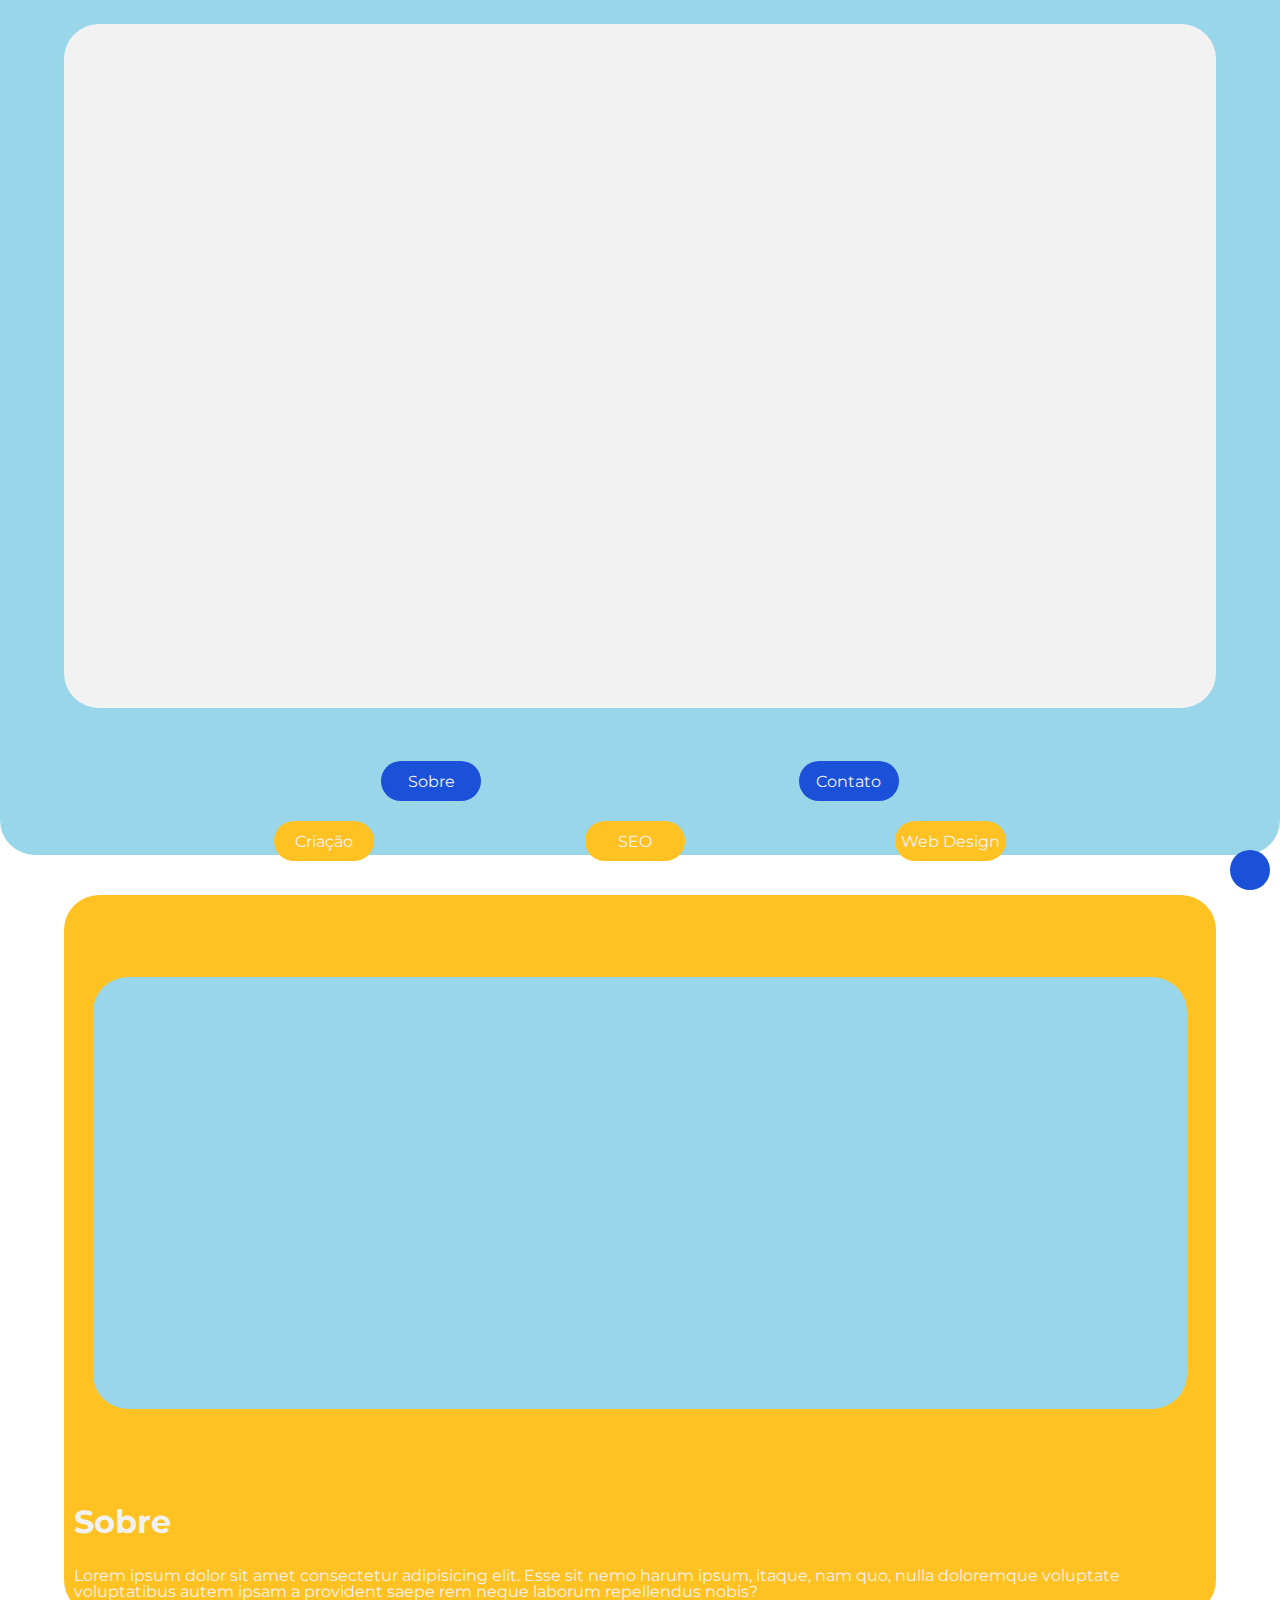
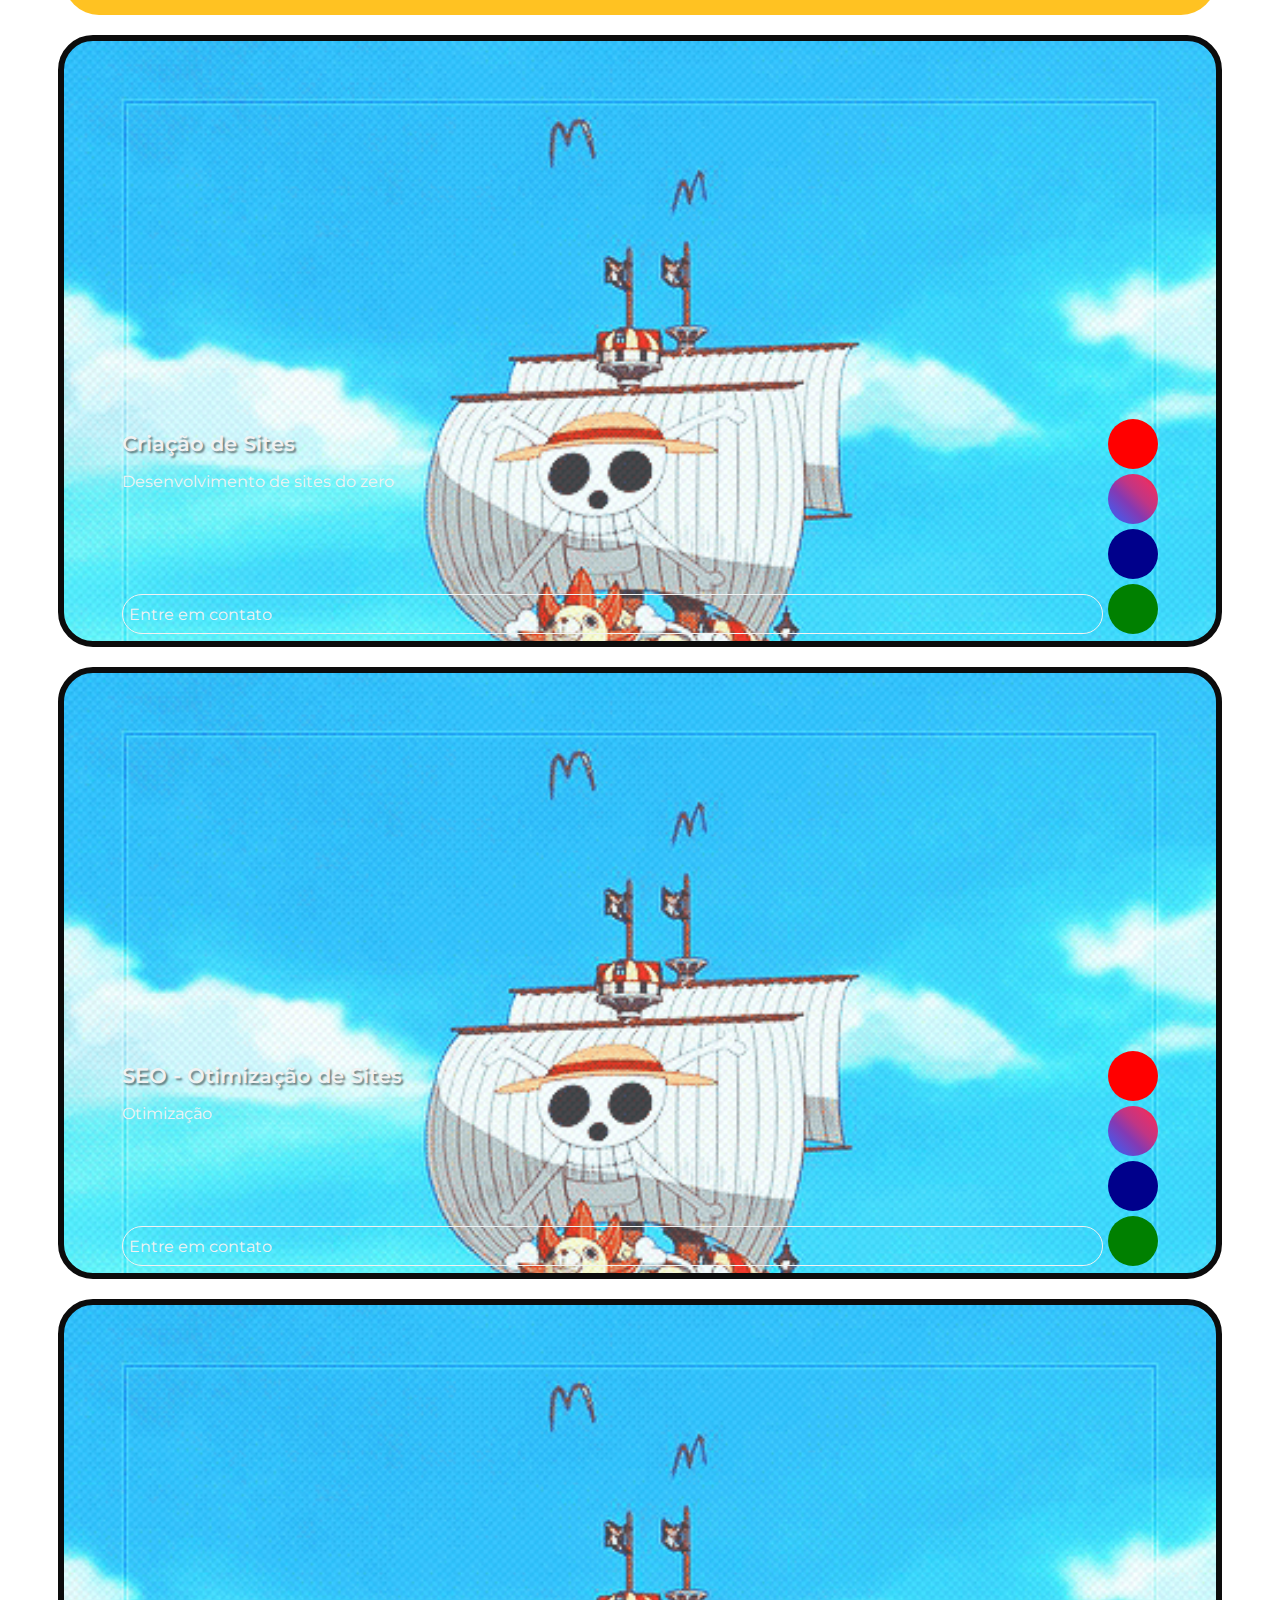
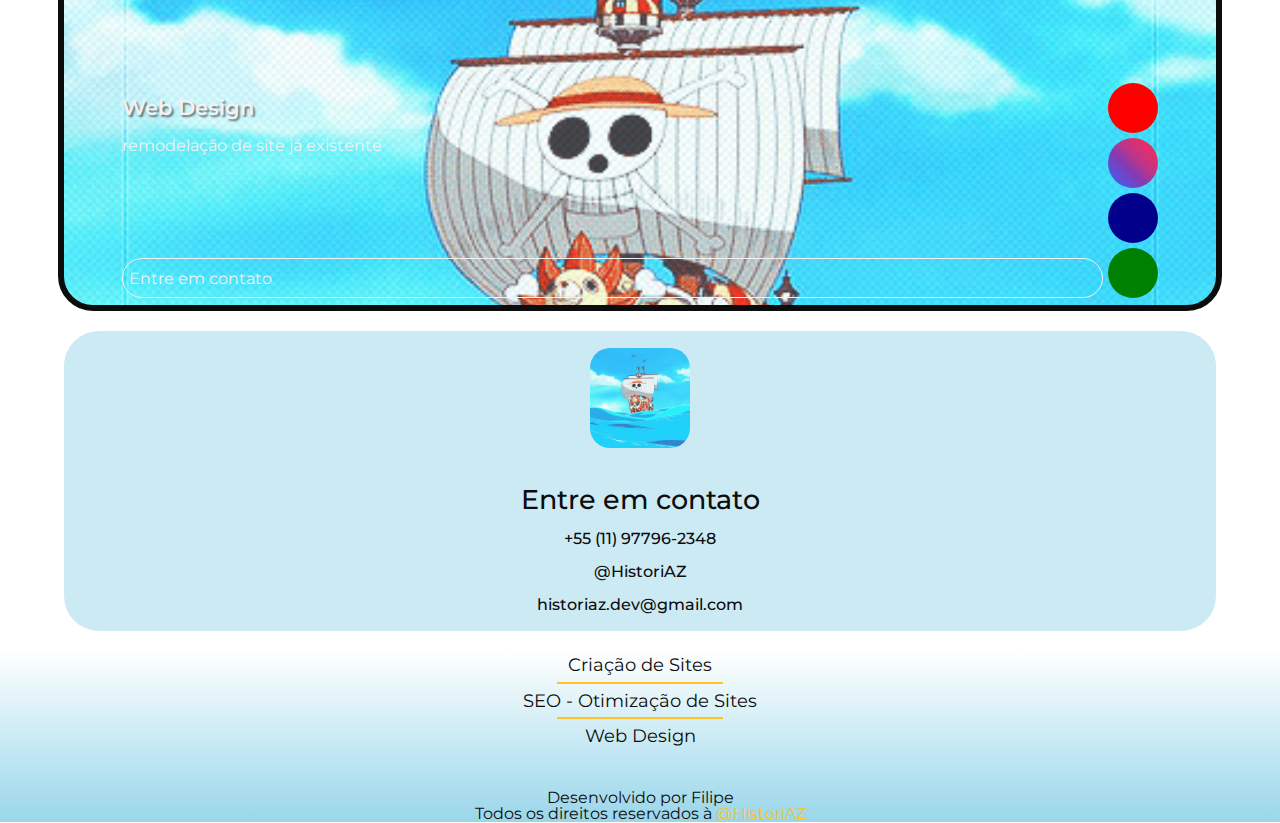
==== index.html @ 56e03912 "Initial commit" ====
<!DOCTYPE html>
<html lang="pt-BR">

<head>
  <meta charset="UTF-8">
  <meta name="viewport" content="width=device-width, initial-scale=1.0">
  <title>HistoriAZ</title>
  <link rel="stylesheet" href="styles/reset.css">
  <link rel="stylesheet" href="https://cdnjs.cloudflare.com/ajax/libs/font-awesome/6.5.2/css/all.min.css"
    integrity="sha512-SnH5WK+bZxgPHs44uWIX+LLJAJ9/2PkPKZ5QiAj6Ta86w+fsb2TkcmfRyVX3pBnMFcV7oQPJkl9QevSCWr3W6A=="
    crossorigin="anonymous" referrerpolicy="no-referrer"/>
  <link rel="stylesheet" href="styles/style.css">
</head>

<body>
  <header>
    <section class="logo">
      <div>
        <h1>HistoriAZ</h1>
      </div>
    </section>

    <section class="head-btn">
      <div class="btn-1">
        <button><a href="#">Sobre</a></button>
        <button><a href="#">Contato</a></button>
      </div>
      <div class="btn-2">
        <button><a href="#">Criação</a></button>
        <button><a href="#">SEO</a></button>
        <button><a href="#">Web Design</a></button>
      </div>
    </section>
  </header>

  <main>
    <section class="sobre">
      <div class="sobre-img">

      </div>
      <h2>Sobre</h2>
      <p>Lorem ipsum dolor sit amet consectetur adipisicing elit. Esse sit nemo harum ipsum, itaque, nam quo, nulla
        doloremque voluptate voluptatibus autem ipsam a provident saepe rem neque laborum repellendus nobis?</p>
    </section>

    <section class="dev">
      <div class="reel">
        <div class="conteudo">
          <h2>Criação de Sites</h2>
          <p>Desenvolvimento de sites do zero</p>
          <button>Entre em contato</button>
          <span class="like"><i class="fa-regular fa-heart"></i></span>
          <span class="redes-insta"><i class="fa-brands fa-instagram"></i></span>
          <span class="redes-git"><i class="fa-brands fa-github"></i></span>
          <span class="redes-wpp"><i class="fa-brands fa-whatsapp"></i></span>
        </div>
      </div>
    </section>

    <section class="seo">
      <div class="reel">
        <div class="conteudo">
          <h2>SEO - Otimização de Sites</h2>
          <p>Otimização</p>
          <button>Entre em contato</button>
          <span class="like"><i class="fa-regular fa-heart"></i></span>
          <span class="redes-insta"><i class="fa-brands fa-instagram"></i></span>
          <span class="redes-git"><i class="fa-brands fa-github"></i></span>
          <span class="redes-wpp"><i class="fa-brands fa-whatsapp"></i></span>
        </div>
      </div>
    </section>

    <section class="Web">
      <div class="reel">
        <div class="conteudo">
          <h2>Web Design</h2>
          <p>remodelação de site já existente</p>
          <button>Entre em contato</button>
          <span class="like"><i class="fa-regular fa-heart"></i></span>
          <span class="redes-insta"><i class="fa-brands fa-instagram"></i></span>
          <span class="redes-git"><i class="fa-brands fa-github"></i></span>
          <span class="redes-wpp"><i class="fa-brands fa-whatsapp"></i></span>
        </div>
      </div>
    </section>

    <section class="contato">
      <div class="img-ctt"></div>
      <h2>Entre em contato</h2>
      <p>+55 (11) 97796-2348</p>
      <p>@HistoriAZ</p>
      <p>historiaz.dev@gmail.com</p>
    </section>

    <div class="voltar" onclick="window.scroll(0, 0)">
      <span>
        <i class="fa-solid fa-angle-up"></i>
      </span>
    </div>
  </main>

  <footer>
    <div class="servicos">
      <ul>
        <li>Criação de Sites</li>
        <hr>
        <li>SEO - Otimização de Sites</li>
        <hr>
        <li>Web Design</li>
      </ul>
    </div>

    <div class="redes">
      <span class="redes-insta"><i class="fa-brands fa-instagram"></i></span>
      <span class="redes-git"><i class="fa-brands fa-github"></i></span>
      <span class="redes-wpp"><i class="fa-brands fa-whatsapp"></i></span>
    </div>

    <div class="direitos">
      <p>Desenvolvido por Filipe</p>
      <p>Todos os direitos reservados à <a href="#">@HistoriAZ</a></p>
    </div>
  </footer>

  <script src="script.js"></script>
</body>

</html>
---- styles/style.css ----
@import url("https://fonts.googleapis.com/css2?family=Montserrat:ital,wght@0,100..900;1,100..900&display=swap");
:root {
  --preto: #0C0C0C;
  --branco: #F2F2F2;
  --azul-1: #1B50D8;
  --azul-2: #99D6EA;
  --amarelo-1: #FFC222;
  --amarelo-2: #f3d382;
  --fonte-1: "Montserrat", sans-serif;
  --size: 16px;
  --suave: .5s ease;
}

* {
  font-family: var(--fonte-1);
  font-size: var(--size);
  transition: var(--suave);
  color: var(--branco);
}

html {
  scroll-behavior: smooth;
}

header {
  background-color: var(--azul-2);
  font-family: var(--fonte-1);
  height: 95vh;
  border-radius: 0 0 35px 35px;
  margin-bottom: 40px;
  display: flex;
  justify-content: space-evenly;
  align-items: center;
  flex-direction: column;
}
header .logo {
  background-color: var(--branco);
  border-radius: 35px;
  width: 90%;
  height: 80%;
  display: grid;
  place-items: center;
}
header .head-btn {
  width: 100%;
  display: flex;
  justify-content: space-evenly;
  flex-direction: column;
  align-items: center;
  gap: 20px;
}
header .head-btn div {
  display: flex;
  justify-content: space-evenly;
  width: 90%;
  transform: translateY(30px);
}
header .head-btn div button {
  min-width: 100px;
  height: 40px;
  border-radius: 50px;
  border: none;
}
header .head-btn div button:hover {
  box-shadow: inset 0px -5px 5px rgba(0, 0, 0, 0.2);
}
header .head-btn div button:hover a {
  font-weight: bold;
  font-size: calc(var(--size) * 1.1);
  text-shadow: 1px 1px 2px rgba(0, 0, 0, 0.5);
}
header .head-btn div button a {
  text-decoration: none;
}
header .head-btn div:nth-child(1) button {
  background-color: var(--azul-1);
}
header .head-btn div:nth-child(2) button {
  background-color: var(--amarelo-1);
}

main .sobre {
  display: flex;
  flex-direction: column;
  justify-content: space-evenly;
  margin: auto;
  background-color: var(--amarelo-1);
  width: 90%;
  height: 80vh;
  border-radius: 35px;
}
main .sobre .sobre-img {
  margin: auto;
  width: 95%;
  height: 60%;
  border-radius: 35px;
  display: grid;
  place-items: center;
  background-color: var(--azul-2);
}
main .sobre h2 {
  font-size: calc(var(--size) * 2);
  font-weight: bold;
  margin: 15px 10px;
}
main .sobre p {
  padding: 15px 10px;
}
main .reel {
  margin: 20px auto;
  width: 90%;
  height: 600px;
  background: url(../assets/city.gif) no-repeat;
  background-size: cover;
  border-radius: 35px;
  border: 6px solid var(--preto);
  display: grid;
  grid-template-rows: 1fr auto;
  grid-template-areas: "gif" "cont";
}
main .reel .conteudo {
  width: 90%;
  margin: auto;
  display: grid;
  gap: 5px;
  grid-area: cont;
  margin-bottom: 7px;
  grid-template-columns: auto 50px;
  grid-template-rows: repeat(4, fr);
  grid-template-areas: "tt like" "txt insta" "txt git" "pgt wpp";
}
main .reel .conteudo span {
  height: 50px;
  width: 50px;
  display: grid;
  place-items: center;
  border-radius: 50%;
}
main .reel .conteudo span i {
  font-size: calc(var(--size) * 2);
}
main .reel .conteudo h2 {
  grid-area: tt;
  display: flex;
  align-items: center;
  font-size: calc(var(--size) * 1.3);
  font-weight: 600;
  text-shadow: 2px 2px 2px rgba(0, 0, 0, 0.5);
}
main .reel .conteudo p {
  grid-area: txt;
}
main .reel .conteudo .like {
  background-color: red;
  grid-area: like;
}
main .reel .conteudo .redes-insta {
  background: linear-gradient(45deg, #405de6, #5851db, #833ab4, #c13584, #e1306c, #fd1d1d);
  grid-area: insta;
}
main .reel .conteudo .redes-git {
  background-color: darkblue;
  grid-area: git;
}
main .reel .conteudo .redes-wpp {
  background-color: green;
  grid-area: wpp;
}
main .reel .conteudo button {
  align-self: end;
  grid-area: pgt;
  text-align: left;
  background-color: transparent;
  border: 1px solid var(--branco);
  border-radius: 50px;
  height: 40px;
  width: 100%;
}
main .contato {
  display: flex;
  justify-content: space-evenly;
  align-items: center;
  flex-direction: column;
  width: 90%;
  height: 300px;
  margin: auto;
  background-color: rgba(153, 214, 234, 0.5);
  border-radius: 35px;
}
main .contato .img-ctt {
  width: 100px;
  height: 100px;
  background: var(--azul-1) url(../assets/city.gif) no-repeat;
  background-size: contain;
  border-radius: 20px;
  margin-bottom: 20px;
}
main .contato h2 {
  font-size: calc(var(--size) * 1.7);
  color: var(--preto);
  font-weight: 500;
}
main .contato p {
  color: var(--preto) !important;
  font-weight: 500;
}
main .voltar {
  width: 40px;
  height: 40px;
  background-color: var(--azul-1);
  position: fixed;
  bottom: 10px;
  right: 10px;
  cursor: pointer;
  border-radius: 50%;
  display: grid;
  place-items: center;
}
main .voltar span i {
  font-size: calc(var(--size) * 1.5);
}

footer {
  font-family: var(--fonte-1);
  background: linear-gradient(to bottom, transparent, var(--azul-2));
  margin-top: 20px;
  display: flex;
  flex-direction: column;
  justify-content: space-evenly;
  align-items: center;
}
footer .servicos ul {
  text-align: center;
}
footer .servicos ul li {
  color: var(--preto);
  margin: 5px auto;
  font-size: calc(var(--size) * 1.1);
}
footer .servicos ul hr {
  border: 1px solid var(--amarelo-1);
  width: 70%;
}
footer .redes {
  width: 90%;
  margin: auto;
  display: flex;
  justify-content: center;
  gap: 15%;
  margin: 20px auto;
}
footer .redes i {
  font-size: calc(var(--size) * 2);
}
footer .direitos p {
  color: var(--preto);
  text-align: center;
}
footer .direitos p a {
  color: var(--amarelo-1);
  text-decoration: none;
}/*# sourceMappingURL=style.css.map */
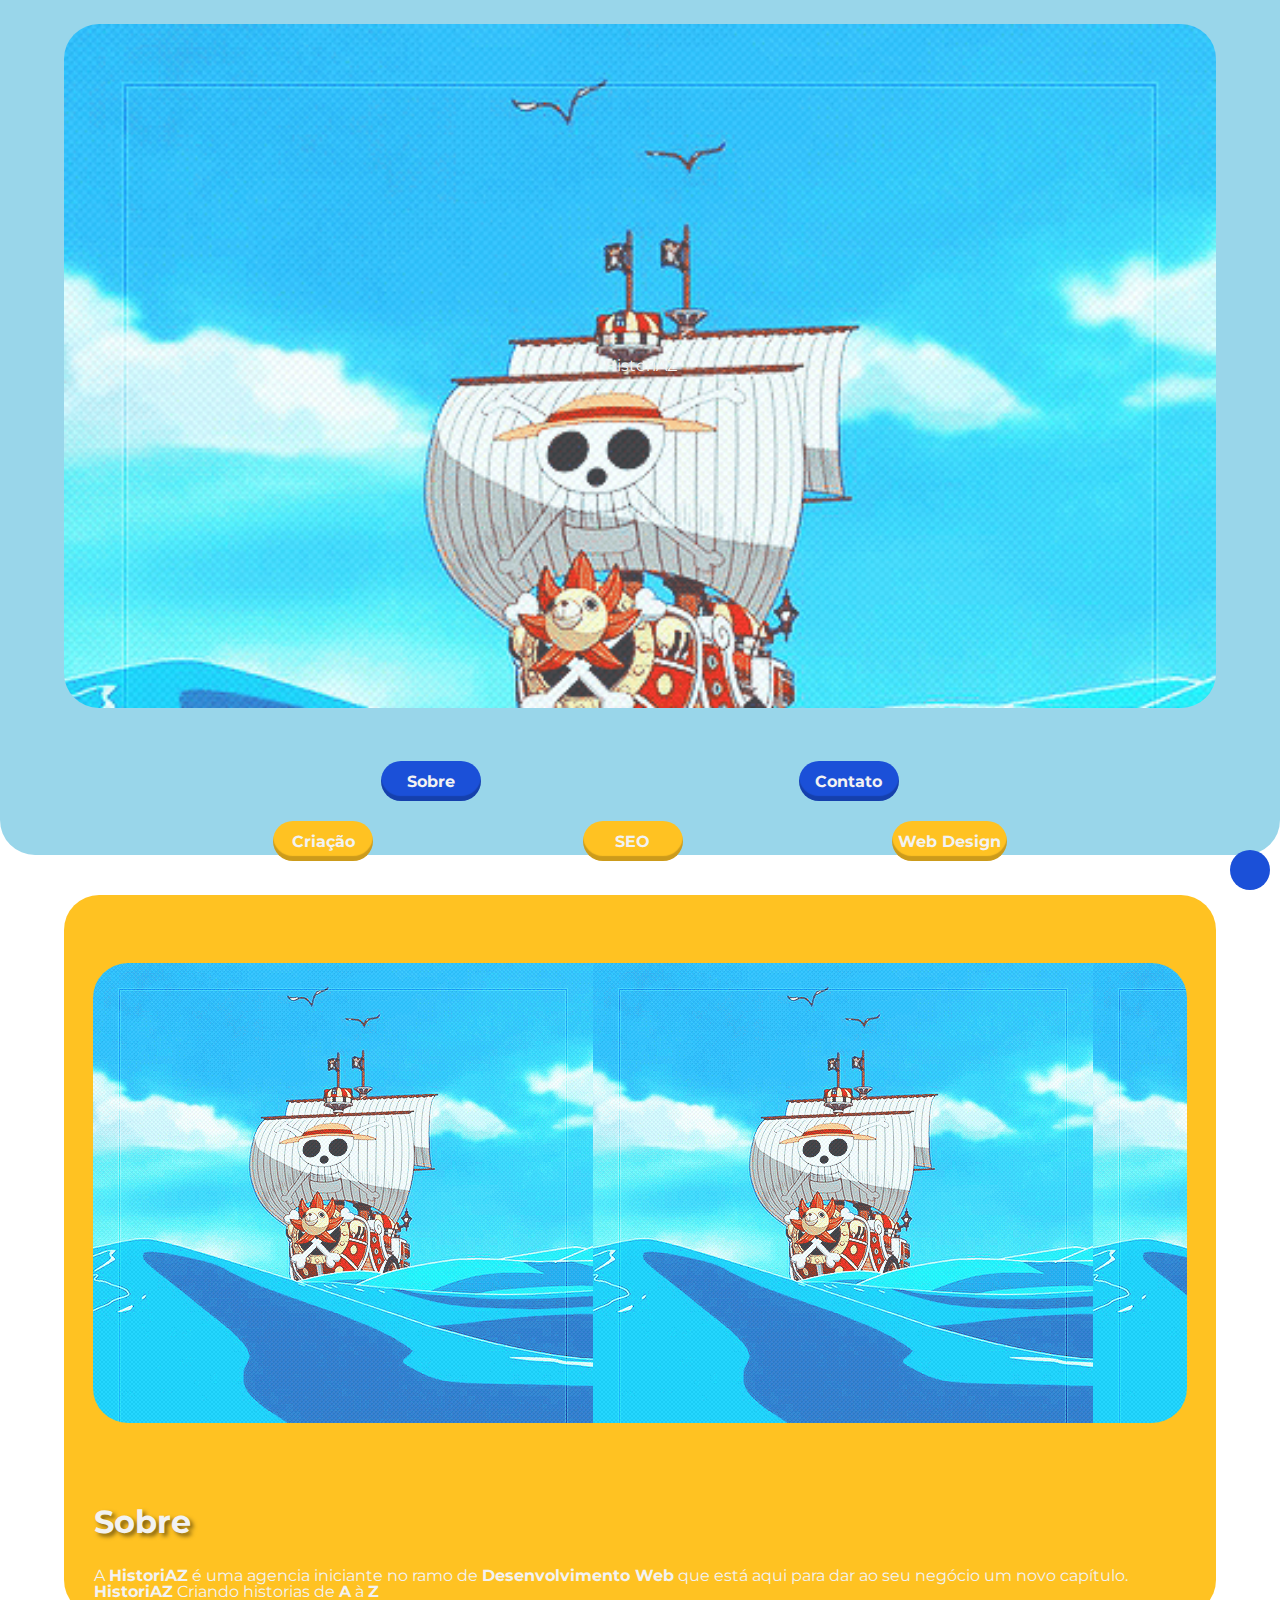
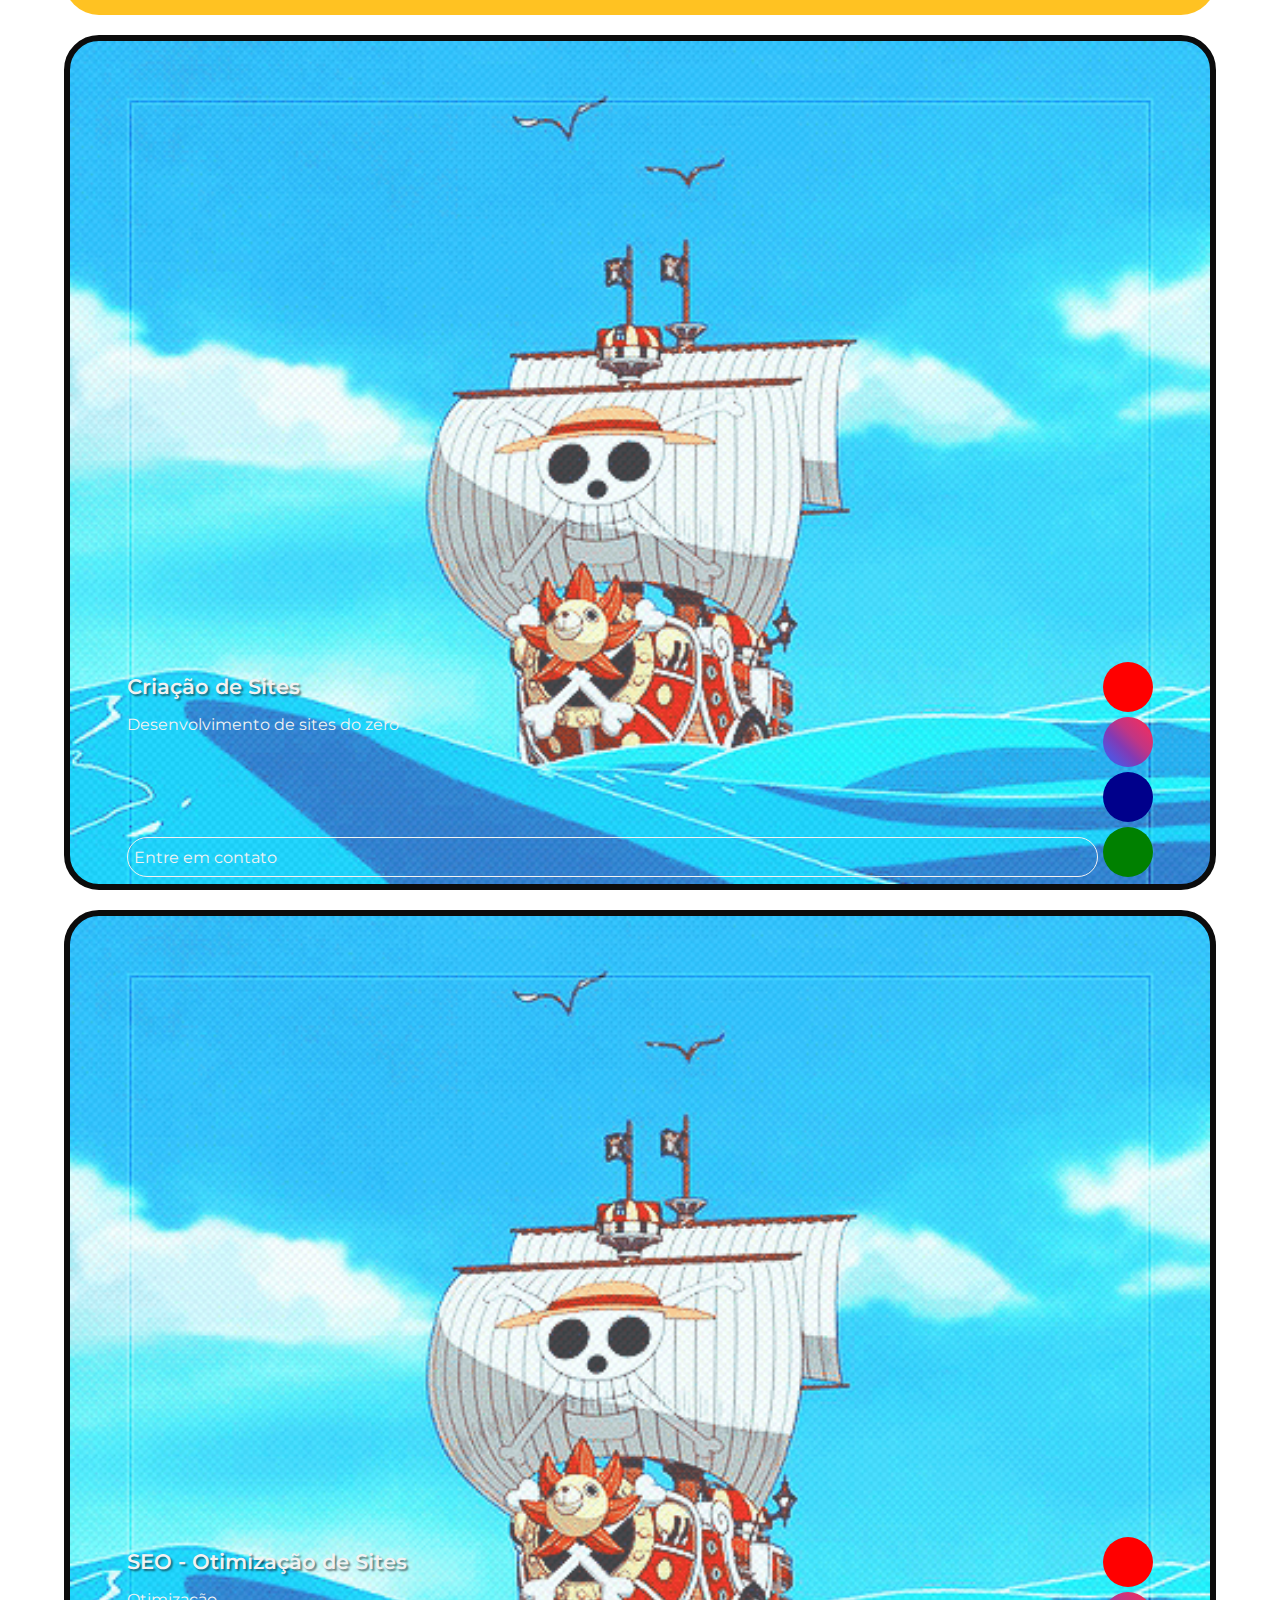
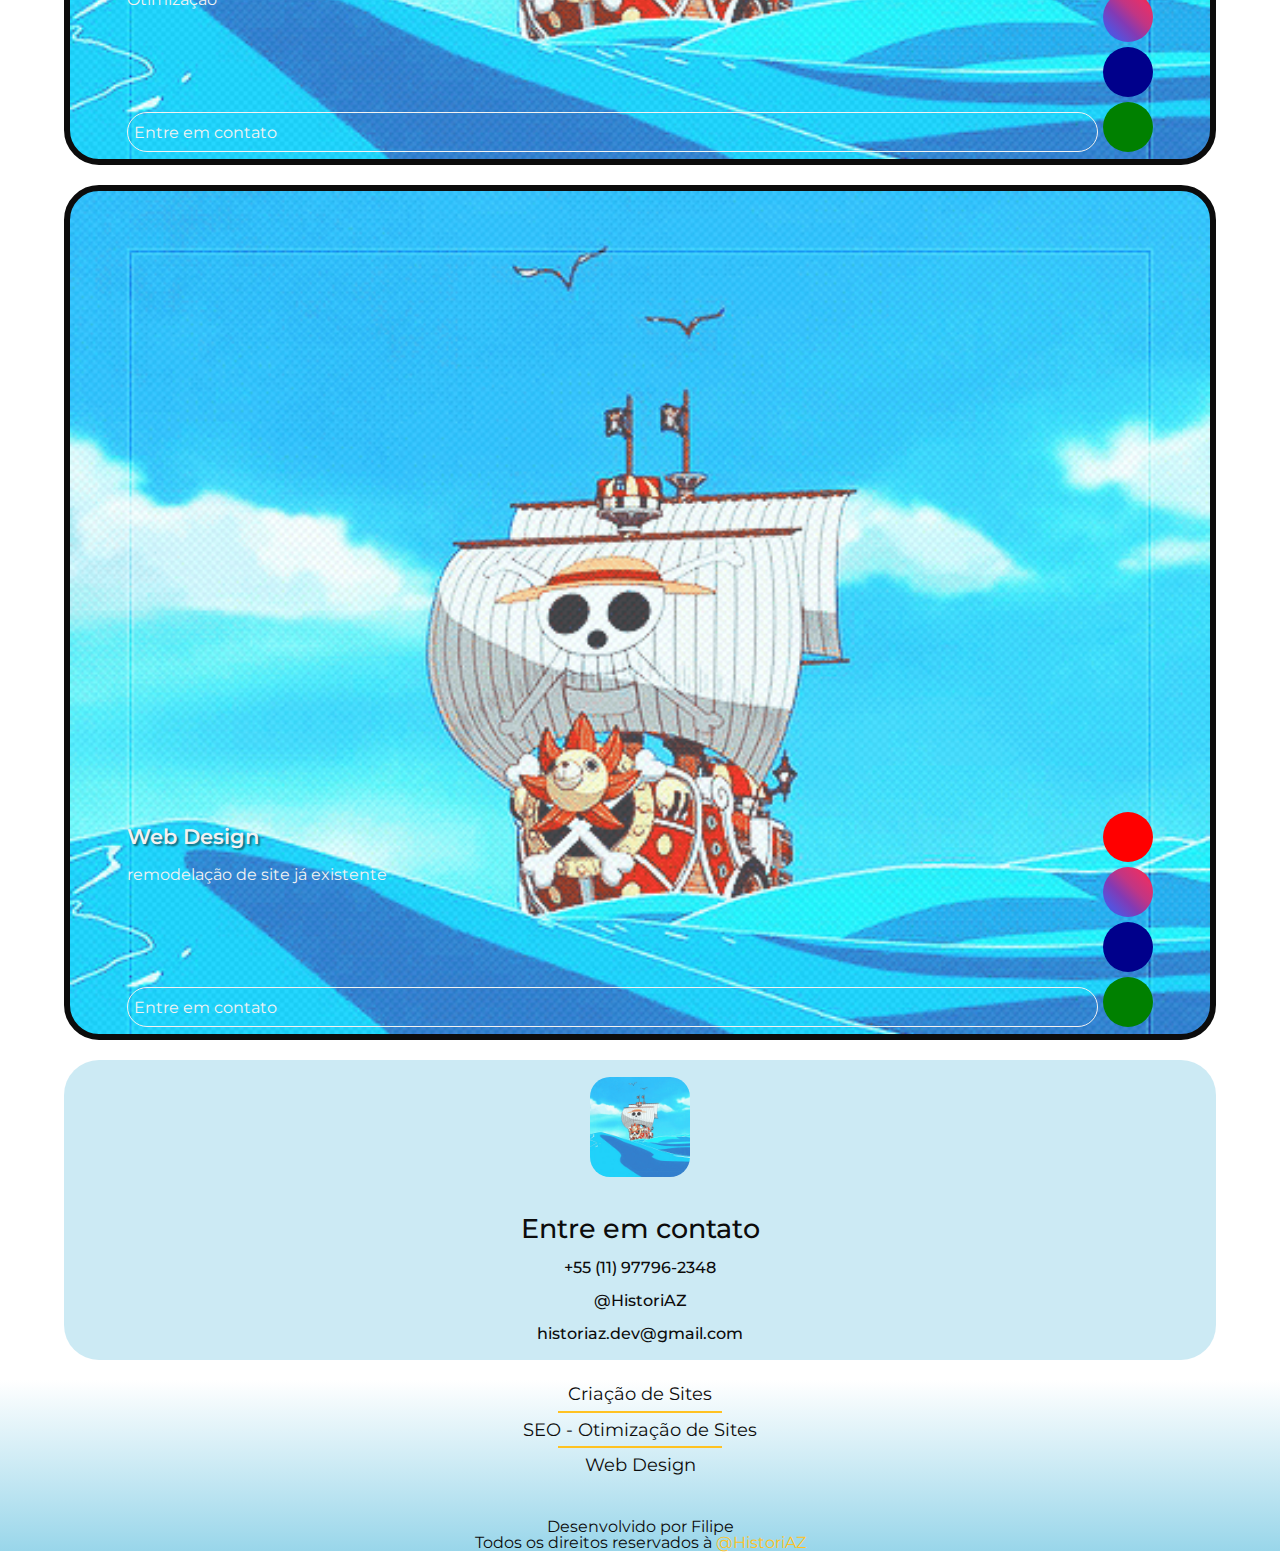
==== commit 14315f19: "reel vh" ====
--- a/index.html
+++ b/index.html
@@ -8,7 +8,7 @@
   <link rel="stylesheet" href="styles/reset.css">
   <link rel="stylesheet" href="https://cdnjs.cloudflare.com/ajax/libs/font-awesome/6.5.2/css/all.min.css"
     integrity="sha512-SnH5WK+bZxgPHs44uWIX+LLJAJ9/2PkPKZ5QiAj6Ta86w+fsb2TkcmfRyVX3pBnMFcV7oQPJkl9QevSCWr3W6A=="
-    crossorigin="anonymous" referrerpolicy="no-referrer"/>
+    crossorigin="anonymous" referrerpolicy="no-referrer" />
   <link rel="stylesheet" href="styles/style.css">
 </head>
 
@@ -39,8 +39,11 @@
 
       </div>
       <h2>Sobre</h2>
-      <p>Lorem ipsum dolor sit amet consectetur adipisicing elit. Esse sit nemo harum ipsum, itaque, nam quo, nulla
-        doloremque voluptate voluptatibus autem ipsam a provident saepe rem neque laborum repellendus nobis?</p>
+      <p>A <strong>HistoriAZ</strong> é uma agencia iniciante no ramo de <strong>Desenvolvimento Web</strong> que está aqui para dar ao
+        seu negócio um novo capítulo.
+        <br>
+        <strong>HistoriAZ</strong> Criando historias de <span>A</span> à <span>Z</span>
+      </p>
     </section>
 
     <section class="dev">
--- a/styles/style.css
+++ b/styles/style.css
@@ -16,6 +16,7 @@
   font-size: var(--size);
   transition: var(--suave);
   color: var(--branco);
+  box-sizing: border-box;
 }
 
 html {
@@ -32,9 +33,11 @@
   justify-content: space-evenly;
   align-items: center;
   flex-direction: column;
+  cursor: default;
 }
 header .logo {
-  background-color: var(--branco);
+  background: url(../assets/city.gif) no-repeat;
+  background-size: cover;
   border-radius: 35px;
   width: 90%;
   height: 80%;
@@ -60,14 +63,16 @@
   height: 40px;
   border-radius: 50px;
   border: none;
+  box-shadow: inset 0px -5px 1px rgba(0, 0, 0, 0.2);
+  font-weight: bold;
 }
 header .head-btn div button:hover {
-  box-shadow: inset 0px -5px 5px rgba(0, 0, 0, 0.2);
+  box-shadow: none;
+  cursor: pointer;
 }
 header .head-btn div button:hover a {
-  font-weight: bold;
-  font-size: calc(var(--size) * 1.1);
-  text-shadow: 1px 1px 2px rgba(0, 0, 0, 0.5);
+  font-size: calc(var(--size) * 0.95);
+  text-shadow: 0px -1px 2px rgba(0, 0, 0, 0.2);
 }
 header .head-btn div button a {
   text-decoration: none;
@@ -88,28 +93,45 @@
   width: 90%;
   height: 80vh;
   border-radius: 35px;
+  cursor: default;
 }
 main .sobre .sobre-img {
   margin: auto;
   width: 95%;
-  height: 60%;
-  border-radius: 35px;
-  display: grid;
-  place-items: center;
-  background-color: var(--azul-2);
+  height: 64%;
+  border-radius: 35px;
+  display: grid;
+  place-items: center;
+  background: url(../assets/city.gif);
 }
 main .sobre h2 {
   font-size: calc(var(--size) * 2);
   font-weight: bold;
-  margin: 15px 10px;
+  margin: 15px 30px;
+  text-shadow: 3px 3px 4px rgba(0, 0, 0, 0.5);
 }
 main .sobre p {
-  padding: 15px 10px;
+  padding: 15px 30px;
+}
+main .sobre p strong {
+  font-weight: bold;
+}
+main .sobre p strong:hover {
+  text-decoration: underline;
+}
+main .sobre p span {
+  font-weight: bold;
+  animation: glow infinite 10s ease;
+}
+@keyframes glow {
+  50% {
+    color: var(--azul-1);
+  }
 }
 main .reel {
   margin: 20px auto;
   width: 90%;
-  height: 600px;
+  height: 95vh;
   background: url(../assets/city.gif) no-repeat;
   background-size: cover;
   border-radius: 35px;
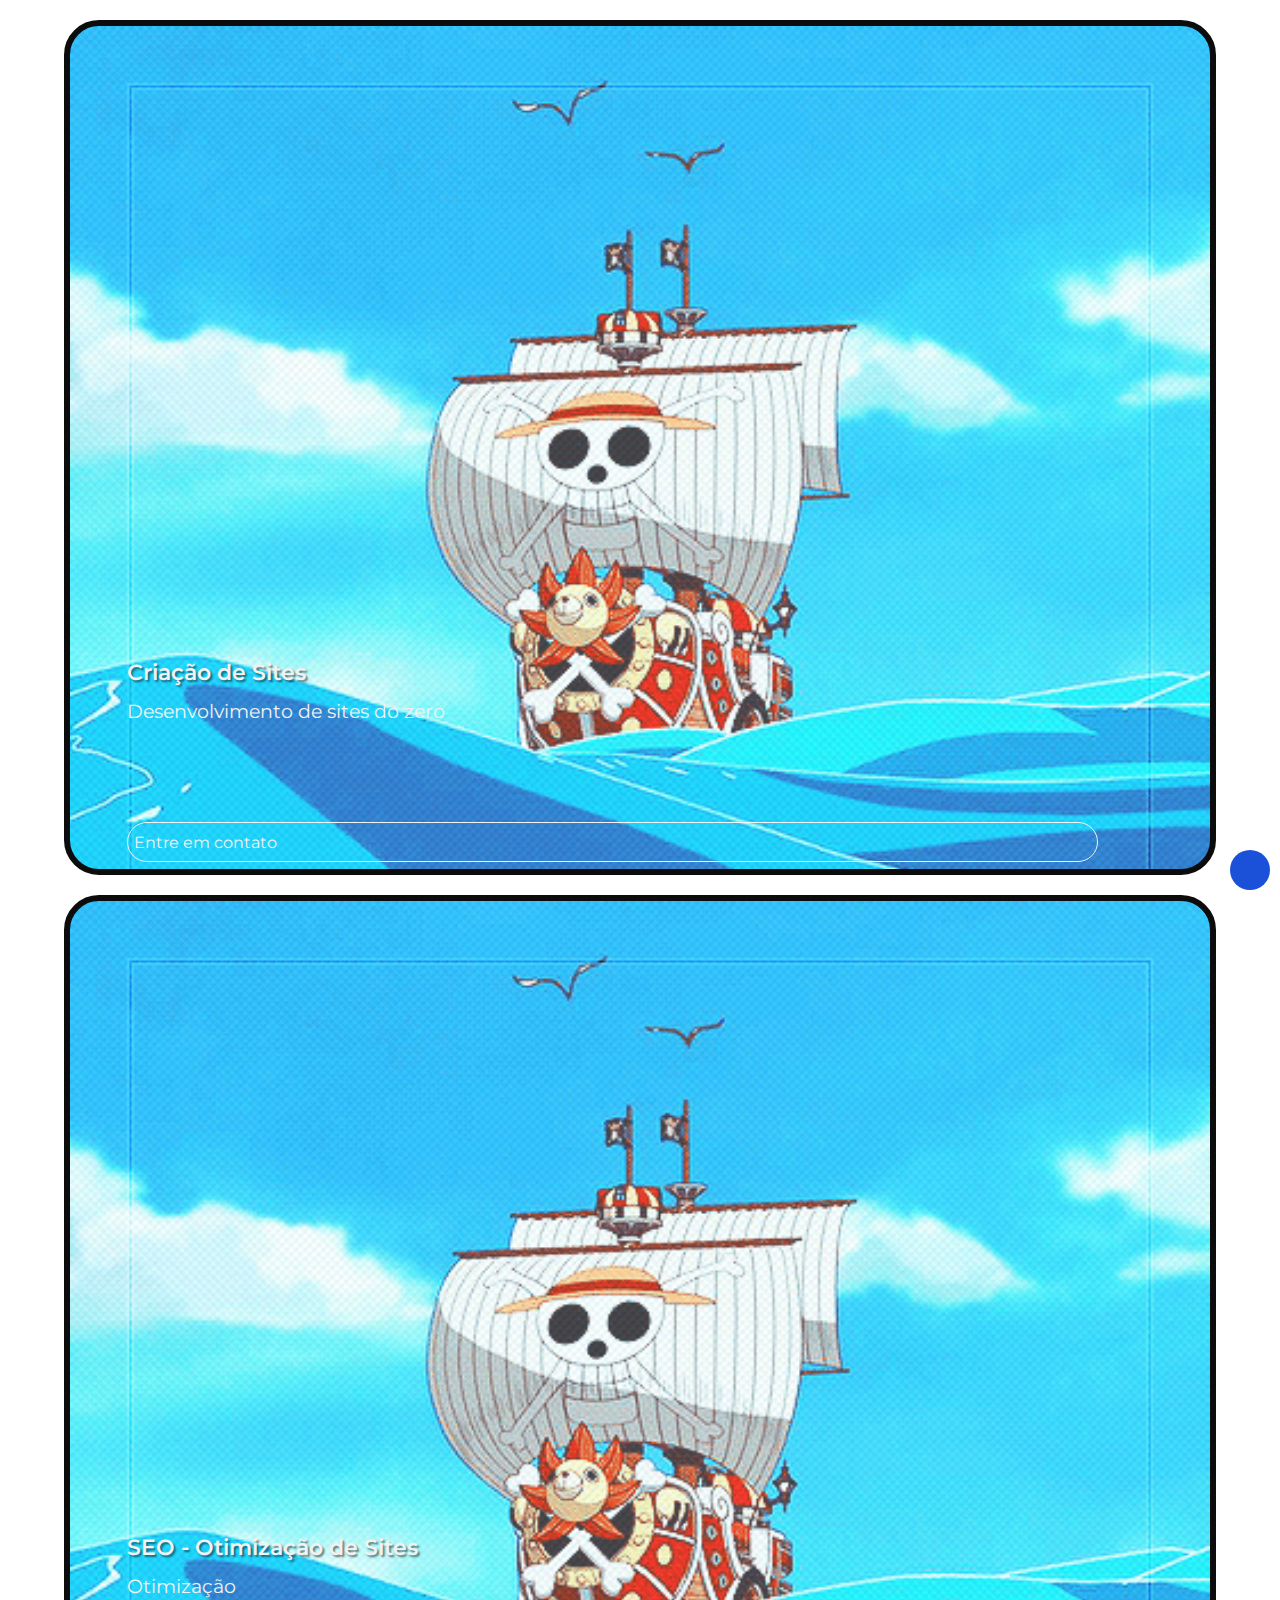
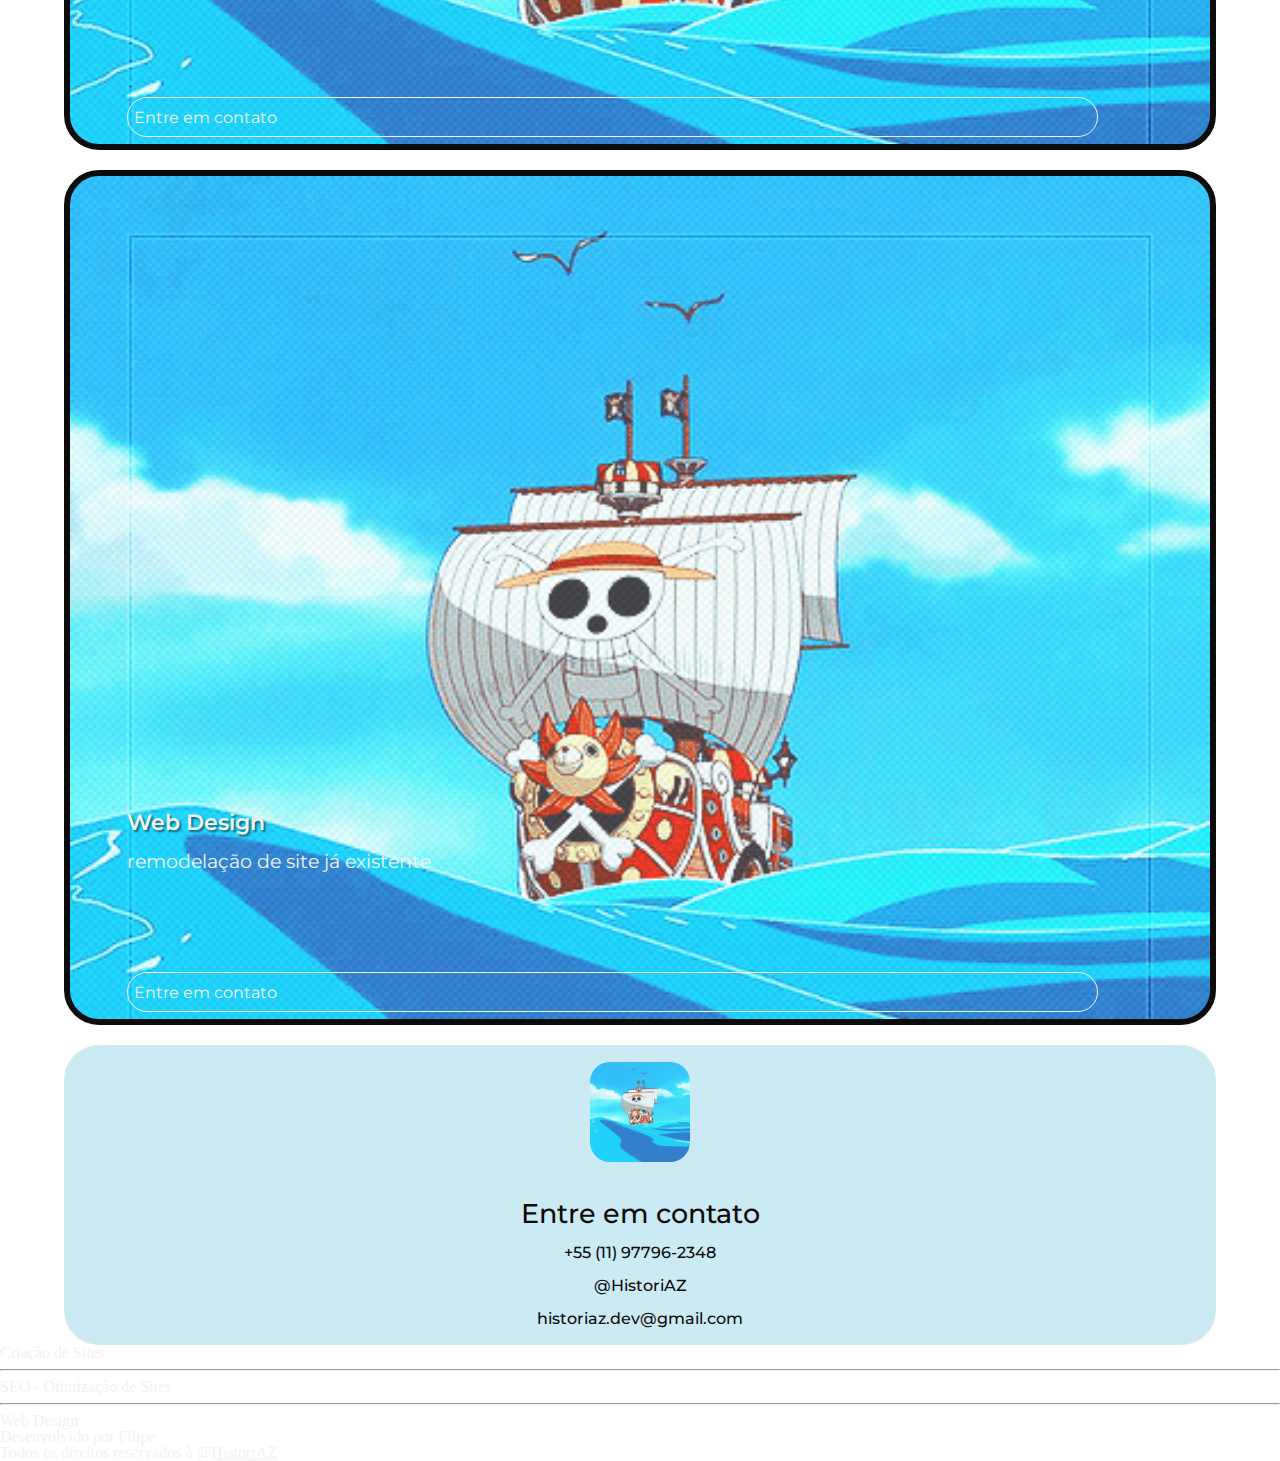
==== commit 3cb1075e: "like" ====
--- a/index.html
+++ b/index.html
@@ -13,7 +13,7 @@
 </head>
 
 <body>
-  <header>
+  <!-- <header>
     <section class="logo">
       <div>
         <h1>HistoriAZ</h1>
@@ -31,10 +31,10 @@
         <button><a href="#">Web Design</a></button>
       </div>
     </section>
-  </header>
+  </header> -->
 
   <main>
-    <section class="sobre">
+    <!-- <section class="sobre">
       <div class="sobre-img">
 
       </div>
@@ -44,7 +44,7 @@
         <br>
         <strong>HistoriAZ</strong> Criando historias de <span>A</span> à <span>Z</span>
       </p>
-    </section>
+    </section> -->
 
     <section class="dev">
       <div class="reel">
--- a/styles/style.css
+++ b/styles/style.css
@@ -136,6 +136,7 @@
   background-size: cover;
   border-radius: 35px;
   border: 6px solid var(--preto);
+  cursor: default;
   display: grid;
   grid-template-rows: 1fr auto;
   grid-template-areas: "gif" "cont";
@@ -159,34 +160,45 @@
   border-radius: 50%;
 }
 main .reel .conteudo span i {
-  font-size: calc(var(--size) * 2);
+  font-size: calc(var(--size) * 2.3);
+  cursor: pointer;
 }
 main .reel .conteudo h2 {
   grid-area: tt;
   display: flex;
   align-items: center;
-  font-size: calc(var(--size) * 1.3);
+  font-size: calc(var(--size) * 1.4);
   font-weight: 600;
   text-shadow: 2px 2px 2px rgba(0, 0, 0, 0.5);
 }
 main .reel .conteudo p {
   grid-area: txt;
+  font-size: calc(var(--size) * 1.2);
+  padding-right: 1em;
 }
 main .reel .conteudo .like {
-  background-color: red;
   grid-area: like;
 }
+main .reel .conteudo .like .fa-solid {
+  color: red;
+}
 main .reel .conteudo .redes-insta {
-  background: linear-gradient(45deg, #405de6, #5851db, #833ab4, #c13584, #e1306c, #fd1d1d);
   grid-area: insta;
+  background: -webkit-linear-gradient(#f9ce34, #ee2a7b, #6228d7);
+  -webkit-background-clip: text;
+  -webkit-text-fill-color: transparent;
 }
 main .reel .conteudo .redes-git {
-  background-color: darkblue;
   grid-area: git;
 }
+main .reel .conteudo .redes-git i {
+  color: #0D1117;
+}
 main .reel .conteudo .redes-wpp {
-  background-color: green;
   grid-area: wpp;
+}
+main .reel .conteudo .redes-wpp i {
+  color: #25D366;
 }
 main .reel .conteudo button {
   align-self: end;
@@ -241,8 +253,7 @@
 main .voltar span i {
   font-size: calc(var(--size) * 1.5);
 }
-
-footer {
+main footer {
   font-family: var(--fonte-1);
   background: linear-gradient(to bottom, transparent, var(--azul-2));
   margin-top: 20px;
@@ -251,19 +262,19 @@
   justify-content: space-evenly;
   align-items: center;
 }
-footer .servicos ul {
+main footer .servicos ul {
   text-align: center;
 }
-footer .servicos ul li {
+main footer .servicos ul li {
   color: var(--preto);
   margin: 5px auto;
   font-size: calc(var(--size) * 1.1);
 }
-footer .servicos ul hr {
+main footer .servicos ul hr {
   border: 1px solid var(--amarelo-1);
   width: 70%;
 }
-footer .redes {
+main footer .redes {
   width: 90%;
   margin: auto;
   display: flex;
@@ -271,14 +282,14 @@
   gap: 15%;
   margin: 20px auto;
 }
-footer .redes i {
+main footer .redes i {
   font-size: calc(var(--size) * 2);
 }
-footer .direitos p {
+main footer .direitos p {
   color: var(--preto);
   text-align: center;
 }
-footer .direitos p a {
+main footer .direitos p a {
   color: var(--amarelo-1);
   text-decoration: none;
 }/*# sourceMappingURL=style.css.map */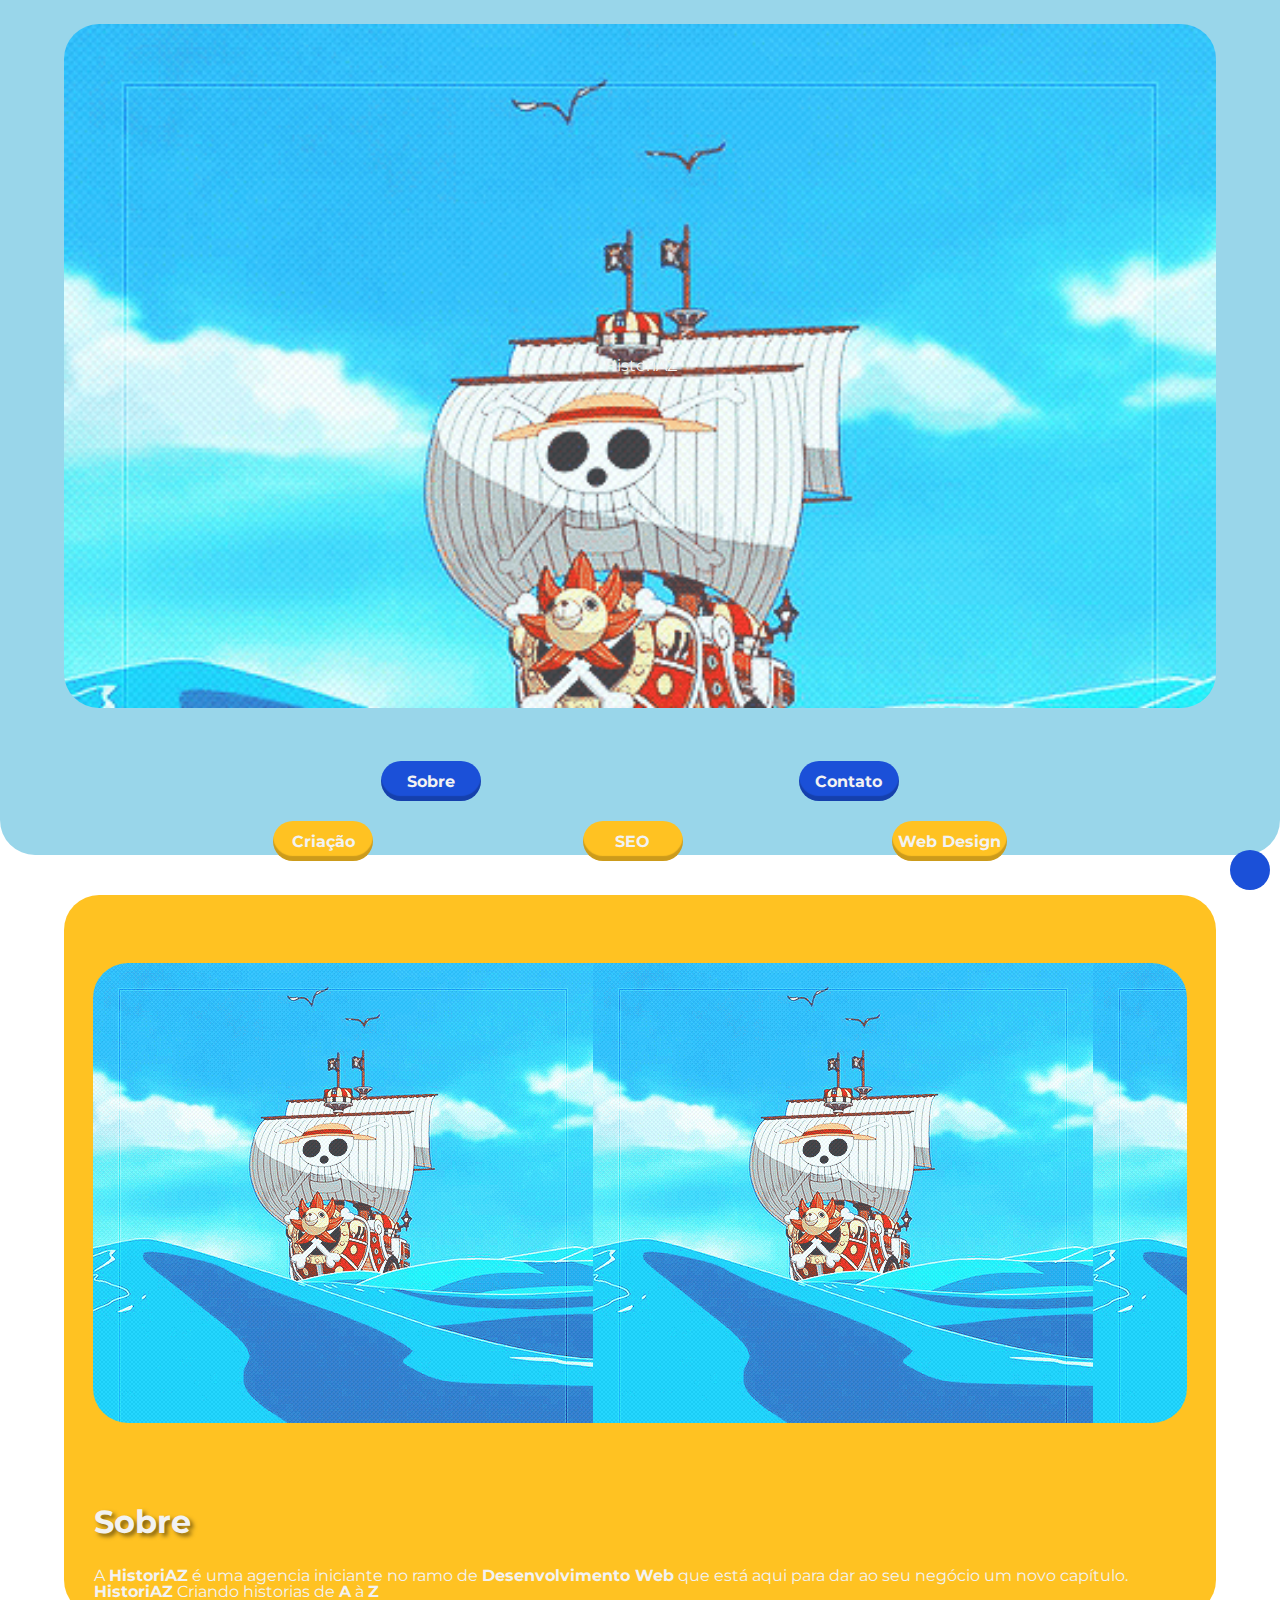
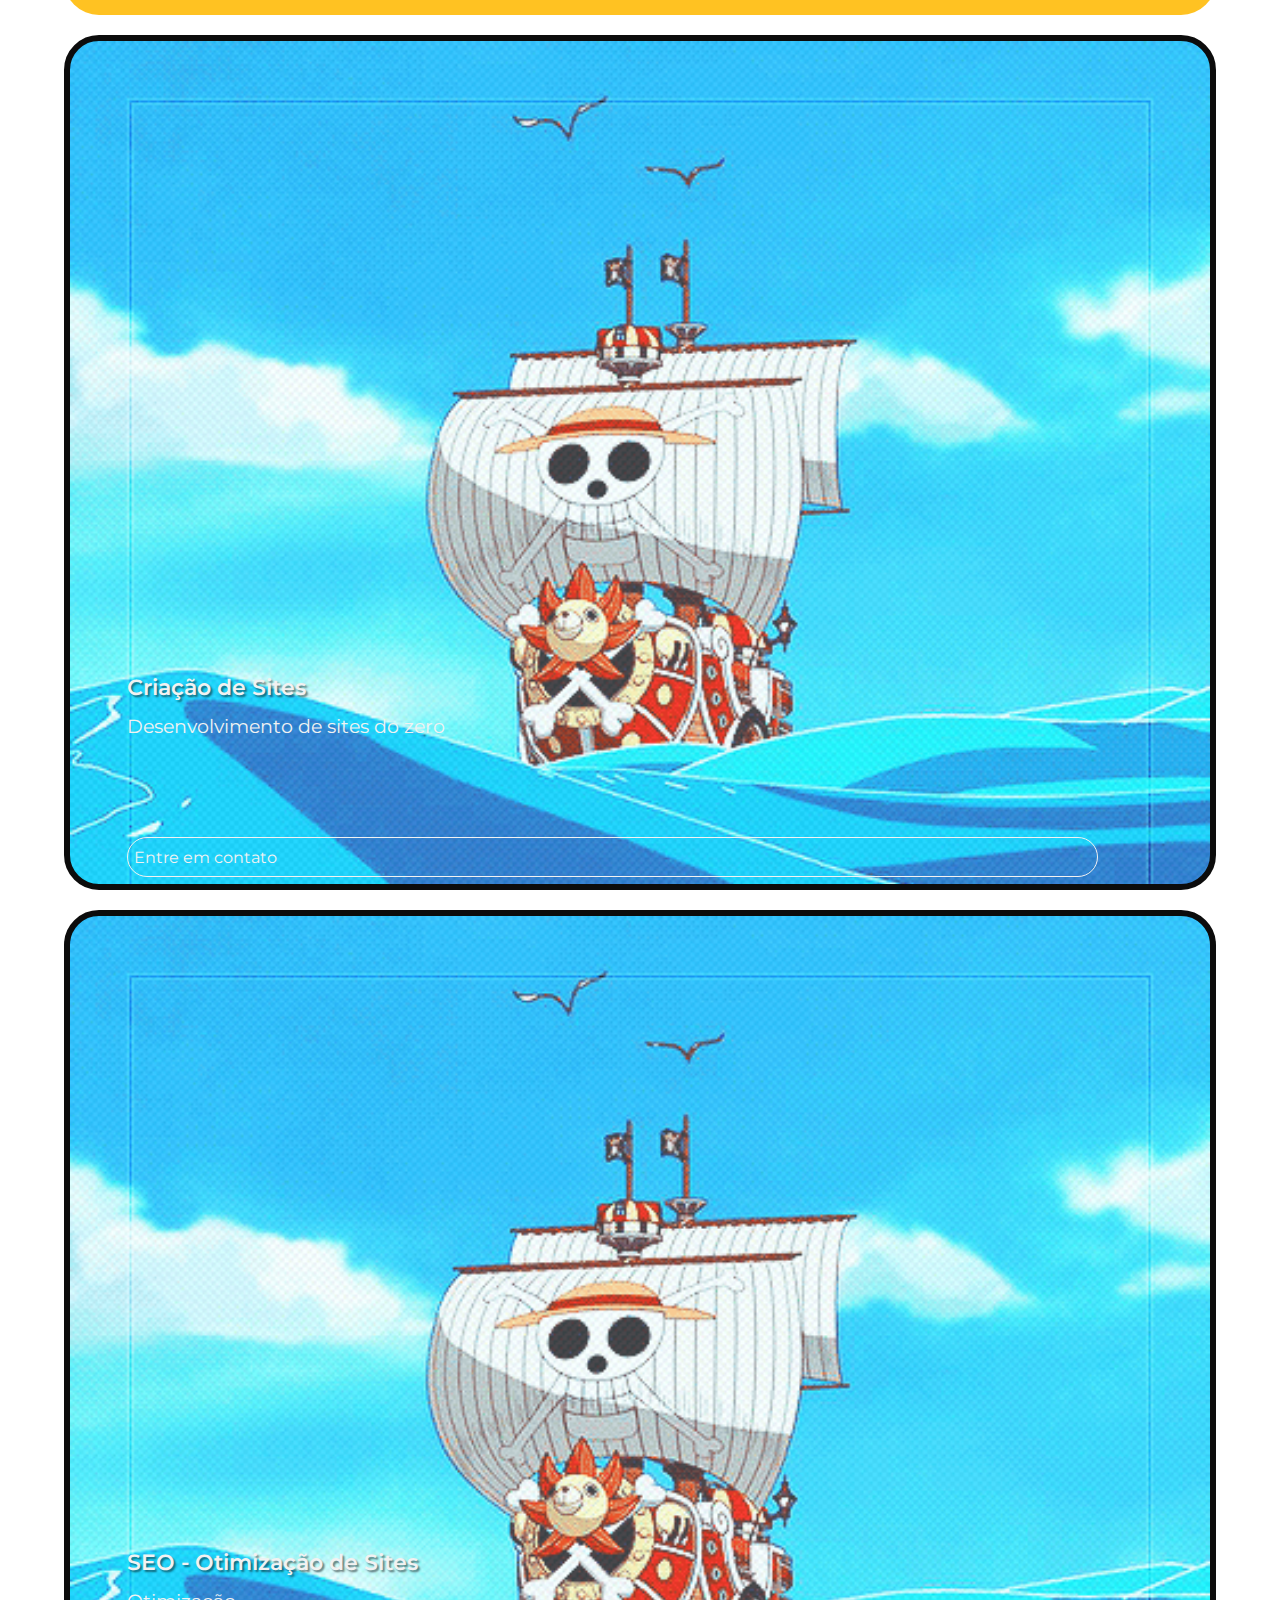
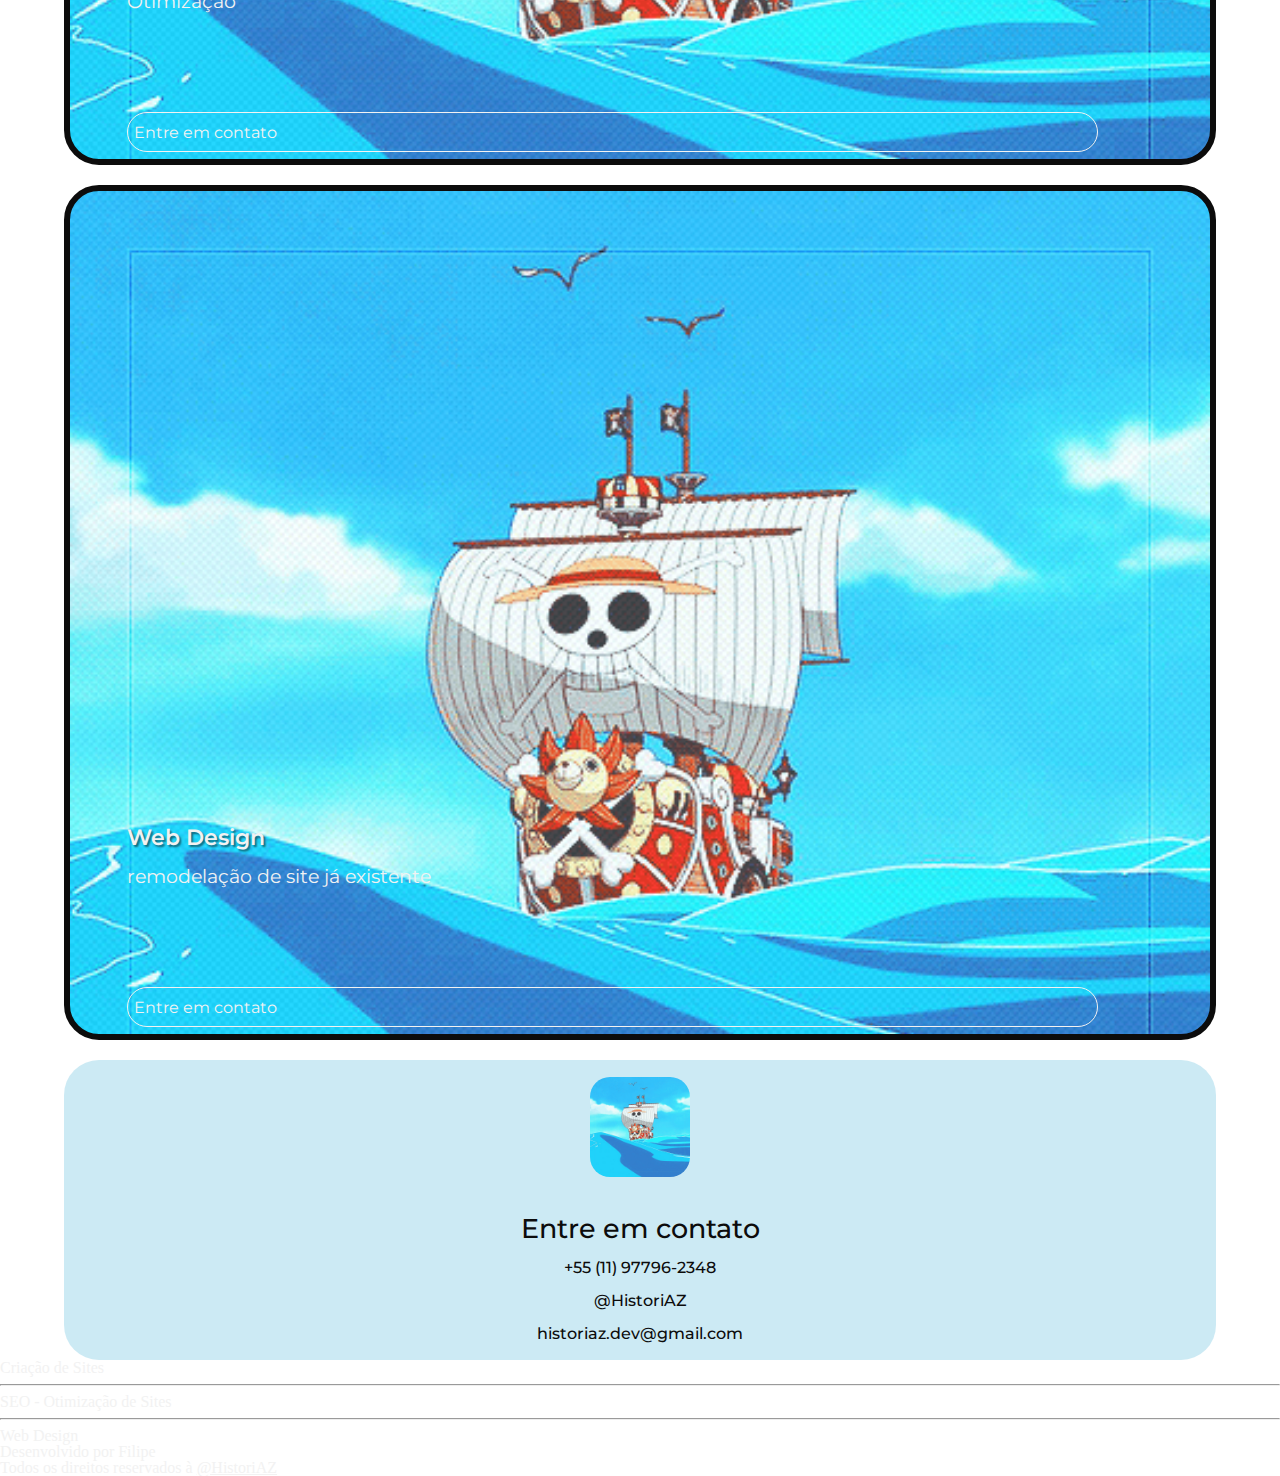
==== commit c9d8b792: "index update" ====
--- a/index.html
+++ b/index.html
@@ -13,7 +13,7 @@
 </head>
 
 <body>
-  <!-- <header>
+  <header>
     <section class="logo">
       <div>
         <h1>HistoriAZ</h1>
@@ -31,10 +31,10 @@
         <button><a href="#">Web Design</a></button>
       </div>
     </section>
-  </header> -->
+  </header>
 
   <main>
-    <!-- <section class="sobre">
+    <section class="sobre">
       <div class="sobre-img">
 
       </div>
@@ -44,7 +44,7 @@
         <br>
         <strong>HistoriAZ</strong> Criando historias de <span>A</span> à <span>Z</span>
       </p>
-    </section> -->
+    </section>
 
     <section class="dev">
       <div class="reel">
--- a/styles/style.css
+++ b/styles/style.css
@@ -210,6 +210,9 @@
   height: 40px;
   width: 100%;
 }
+main .reel .conteudo button:hover {
+  cursor: text;
+}
 main .contato {
   display: flex;
   justify-content: space-evenly;
